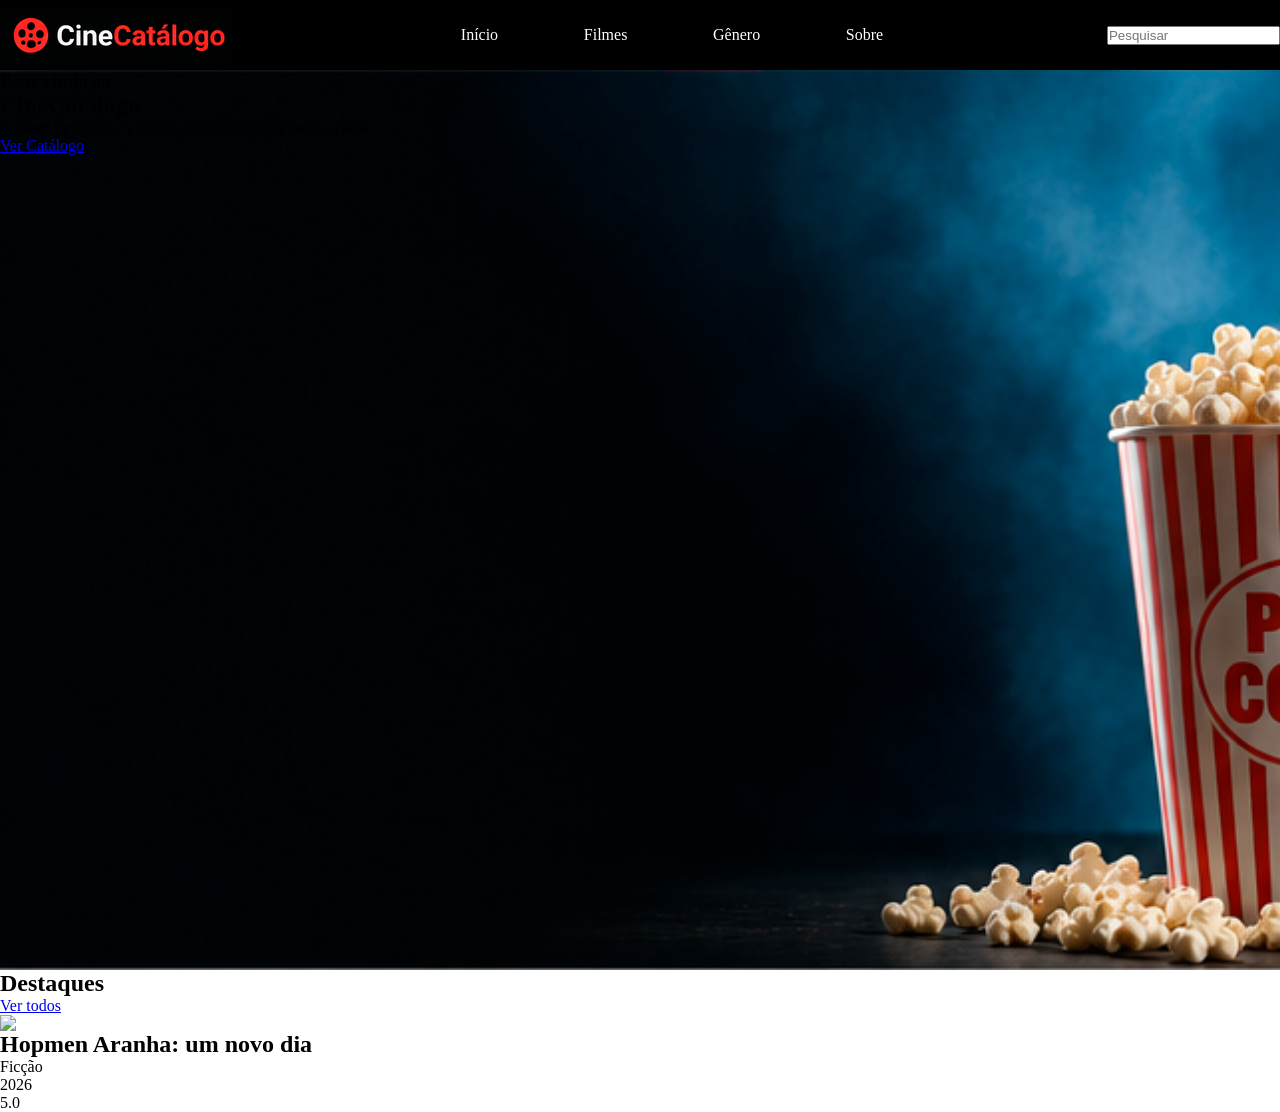
==== index.html @ f1952d40 "Add files via upload" ====
<html>
	<head>
		<title>Cine Catálogo</title>
		<link rel="stylesheet" href="style.css">
	</head>
	<body>
		<header>
			<div class="logo">
				<img src="imagens/logo-cine.png">
			</div>
			<ul>
				<li><a href="#">Início</a></li>
				<li><a href="#">Filmes</a></li>
				<li><a href="#">Gênero</a></li>
				<li><a href="#">Sobre</a></li>
			</ul>
			<div class="pesquisa">
				<input type="text" placeholder="Pesquisar">
			</div>
		</header>
		<main>
			<div class="slide">
				<div class="descricao-slide">
					<h3>Bem-vindo ao</h3>
					<h2>CineCatálogo</h2>
					<p>Explore os melhores filmes e 
					descubra histórias incríveis.</p>
					<a href="#">Ver Catálogo</a>
				</div>
			</div>
			<div class="catalogo">
				<div class="destaque-vertodos">
					<h2>Destaques</h2>
					<a href="#">Ver todos</a>
				</div>
				<ul>
					<li>
						<img src="imagens/homemaranha.webp"/>
						<h2>Hopmen Aranha: um novo dia</h2>
						<div class="categoria">Ficção</div>
						<div class="lancamento">2026</div>
						<div class="avaliacao">5.0</div> 
					</li>
				</ul>
			</div>
		</main>
	</body>
</html>
---- style.css ----
*{margin: 0; padding: 0;}
header{
	height: 70px;
	width: 100%;
	background: black;
	display: flex;
	justify-content:space-between;
	align-items: center;
}
ul{
	display:flex;
	justify-content: space-between;
	width: 33%;
}
header a{
	color: white;
	text-decoration: none;
}
main .slide{
	background: url("imagens/banner-principal.png");
	width: 100%;
	height: 100vh;
	background-repeat: no-repeat;
	background-size:cover;
}
main.slide h3{
    color: white:
    front-size: 40px;
}
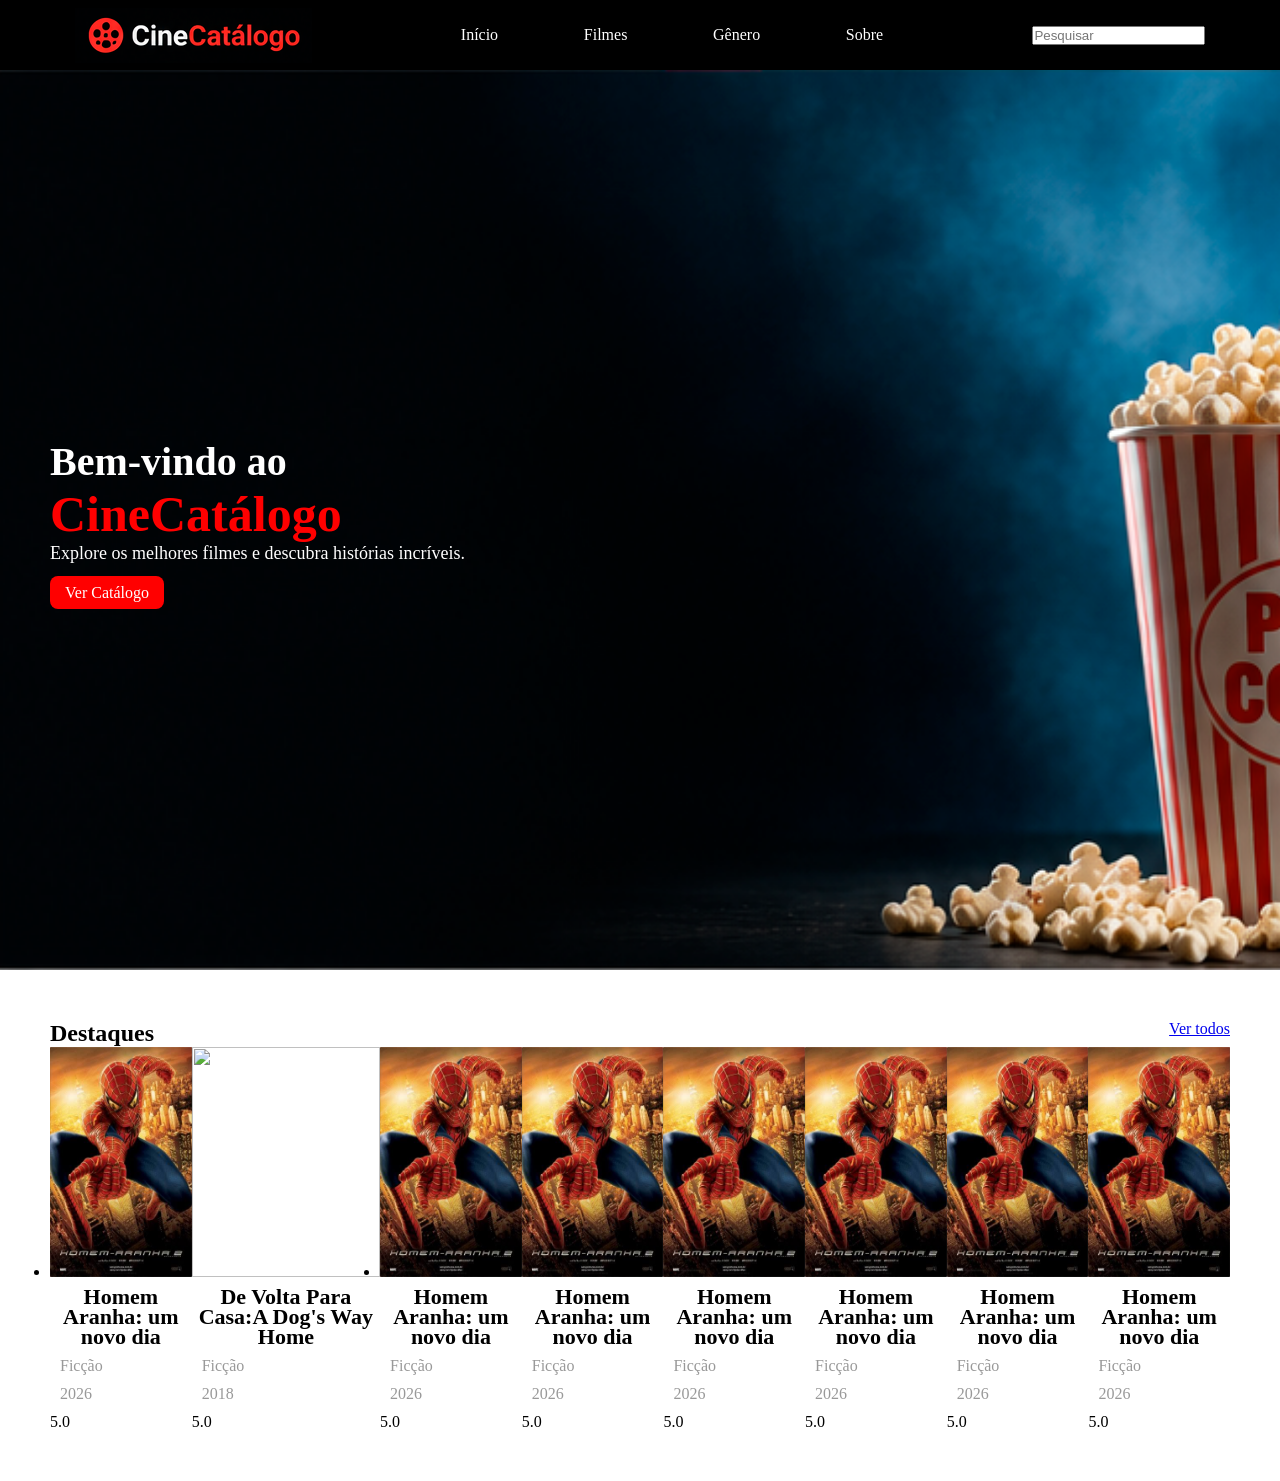
==== commit 99d27043: "Add files via upload" ====
--- a/index.html
+++ b/index.html
@@ -35,14 +35,72 @@
 				</div>
 				<ul>
 					<li>
-						<img src="imagens/homemaranha.webp"/>
-						<h2>Hopmen Aranha: um novo dia</h2>
+						<img src="imagens/capa-homemaranha.jfif"/>
+						<h2>Homem Aranha: um novo dia</h2>
 						<div class="categoria">Ficção</div>
 						<div class="lancamento">2026</div>
 						<div class="avaliacao">5.0</div> 
 					</li>
+						<li>
+						<img src="imagens/capa-devoltaparacasa.jpg"/>
+						<h2>De Volta Para Casa:A Dog's Way Home</h2>
+						<div class="categoria">Ficção</div>
+						<div class="lancamento">2018</div>
+						<div class="avaliacao">5.0</div> 
+					</li>
+						
+					<li>
+						<img src="imagens/capa-homemaranha.jfif"/>
+						<h2>Homem Aranha: um novo dia</h2>
+						<div class="categoria">Ficção</div>
+						<div class="lancamento">2026</div>
+						<div class="avaliacao">5.0</div> 
+					</li>
+					<li>
+						<img src="imagens/capa-homemaranha.jfif"/>
+						<h2>Homem Aranha: um novo dia</h2>
+						<div class="categoria">Ficção</div>
+						<div class="lancamento">2026</div>
+						<div class="avaliacao">5.0</div> 
+					</li>
+					<li>
+						<img src="imagens/capa-homemaranha.jfif"/>
+						<h2>Homem Aranha: um novo dia</h2>
+						<div class="categoria">Ficção</div>
+						<div class="lancamento">2026</div>
+						<div class="avaliacao">5.0</div> 
+					</li>
+					<li>
+						<img src="imagens/capa-homemaranha.jfif"/>
+						<h2>Homem Aranha: um novo dia</h2>
+						<div class="categoria">Ficção</div>
+						<div class="lancamento">2026</div>
+						<div class="avaliacao">5.0</div> 
+					</li>
+						
+					<li>
+						<img src="imagens/capa-homemaranha.jfif"/>
+						<h2>Homem Aranha: um novo dia</h2>
+						<div class="categoria">Ficção</div>
+						<div class="lancamento">2026</div>
+						<div class="avaliacao">5.0</div> 
+					</li>
+
+					<li>
+						<img src="imagens/capa-homemaranha.jfif"/>
+						<h2>Homem Aranha: um novo dia</h2>
+						<div class="categoria">Ficção</div>
+						<div class="lancamento">2026</div>
+						<div class="avaliacao">5.0</div> 
+					</li>
+
+
+
+
+
+
 				</ul>
 			</div>
 		</main>
 	</body>
-</html>	
+</html>	
--- a/style.css
+++ b/style.css
@@ -4,7 +4,7 @@
 	width: 100%;
 	background: black;
 	display: flex;
-	justify-content:space-between;
+	justify-content:space-around;
 	align-items: center;
 }
 ul{
@@ -22,9 +22,91 @@
 	height: 100vh;
 	background-repeat: no-repeat;
 	background-size:cover;
+	display: flex;
+	align-items: center;
 }
-main.slide h3{
-    color: white:
-    front-size: 40px;
+main .slide h3{
+	color: white;
+	font-size: 40px;
+}
+main .slide h2{
+	color: red;
+	font-size: 50px;
+}
+main .slide p{
+	color: white;
+	font-size: 18px;
+	margin-bottom: 20px;
+}
+main .slide a{
+	color: white;
+	background: red;
+	padding: 8px 15px;
+	text-decoration: none;
+	border-radius: 8px;
+}
+main .slide .descricao-slide{
+	margin-left: 50px;
+}
+main .catalogo{
+	margin: 50px;
+}
+main .catalogo .destaque-vertodos{
+	display: flex;
+	justify-content: space-between;
+	
+}
+}
+main .catalogo ul li{
+					width: 200px;
+					height: 350px;
+					border: 1px solid gray;
+					overflow: hidden;
+}
+main .catalogo ul li img{
+				width: 100%;
+				height: 230px;
 }
 
+main .catalogo ul li h2{
+font-size: 22px;
+text-align: center;
+line-height: 20px;
+margin: 10px 0;
+}
+main .catalogo ul li .categoria{
+		color: #999;
+		padding: 0 0 10px 10px;
+}
+main .catalogo ul li .lancamento{
+		color: #999;
+		padding: 0 0 10px 10px;
+}
+
+main .catalogo ul li .avaliacaoS{
+		color: #999;
+		padding: 0 0 10px 10px;
+}
+main .catalogo ul{
+	width: 100%;
+}
+
+
+
+
+
+
+
+
+
+
+
+
+
+
+
+
+
+
+
+
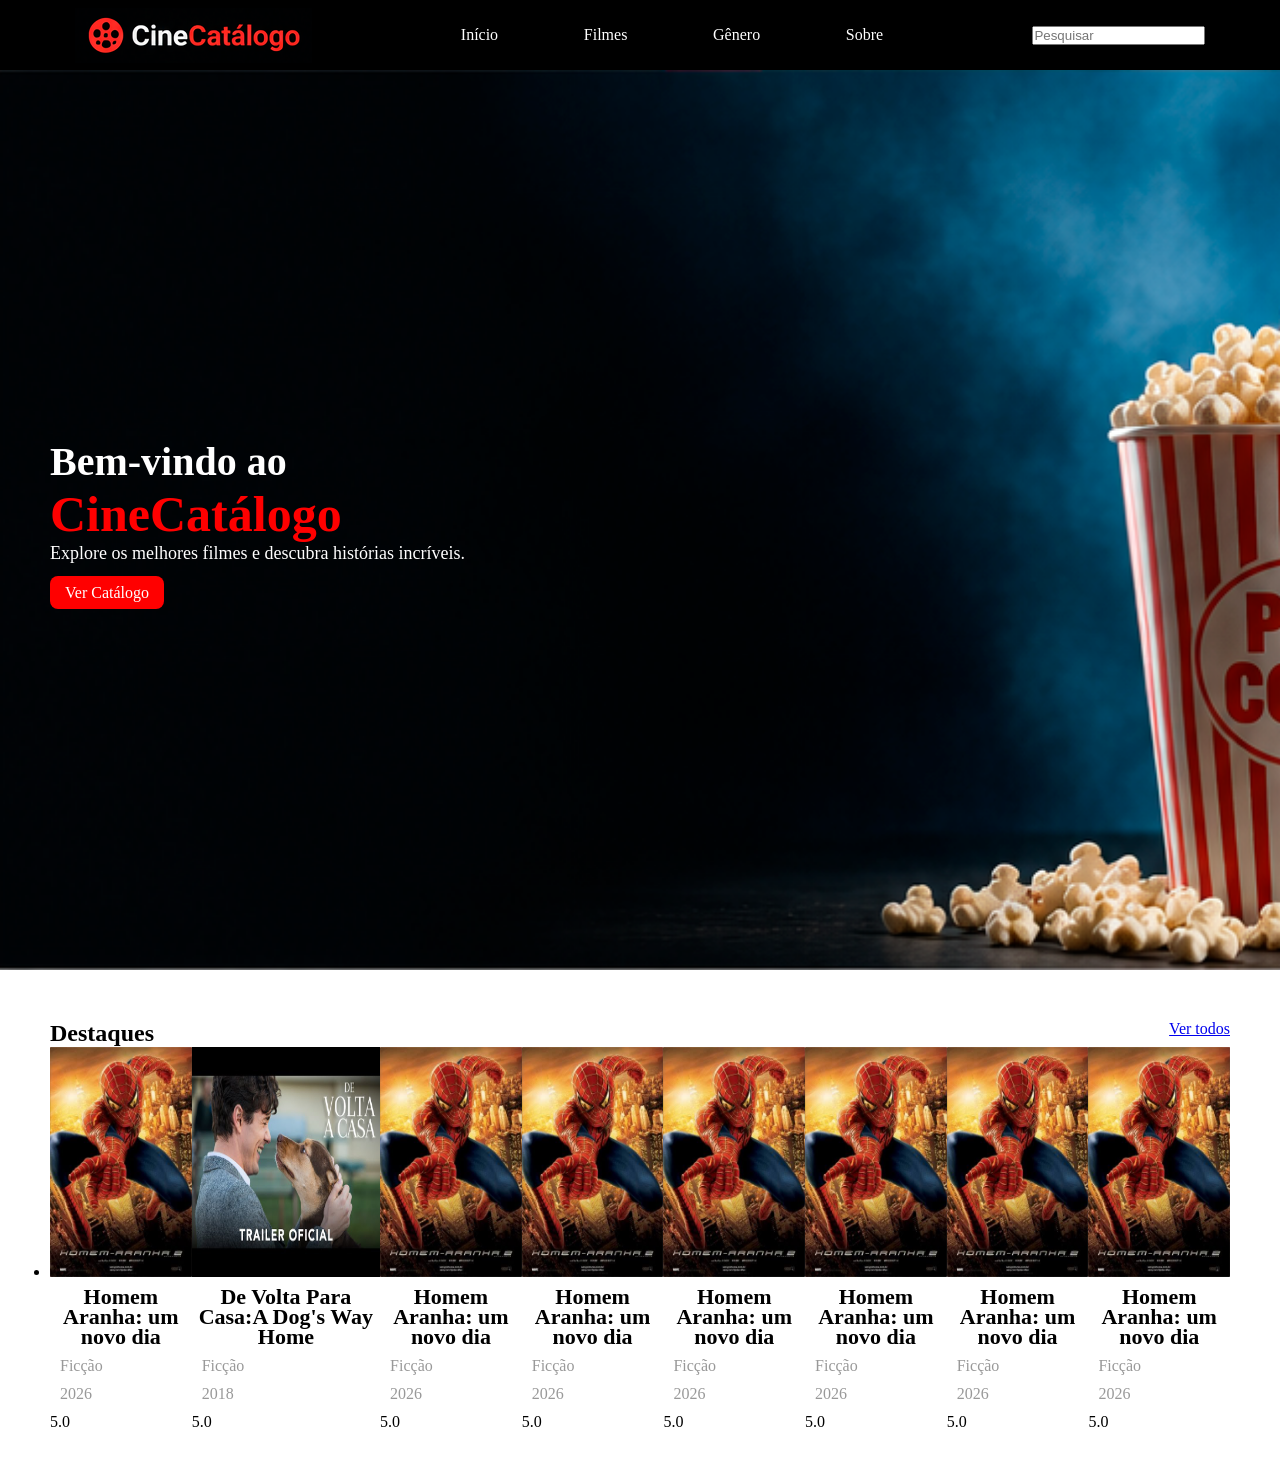
==== commit 4f51701e: "Add files via upload" ====
--- a/index.html
+++ b/index.html
@@ -42,7 +42,7 @@
 						<div class="avaliacao">5.0</div> 
 					</li>
 						<li>
-						<img src="imagens/capa-devoltaparacasa.jpg"/>
+						<img src="imagens/devoltaparacasa.jpg"/>
 						<h2>De Volta Para Casa:A Dog's Way Home</h2>
 						<div class="categoria">Ficção</div>
 						<div class="lancamento">2018</div>
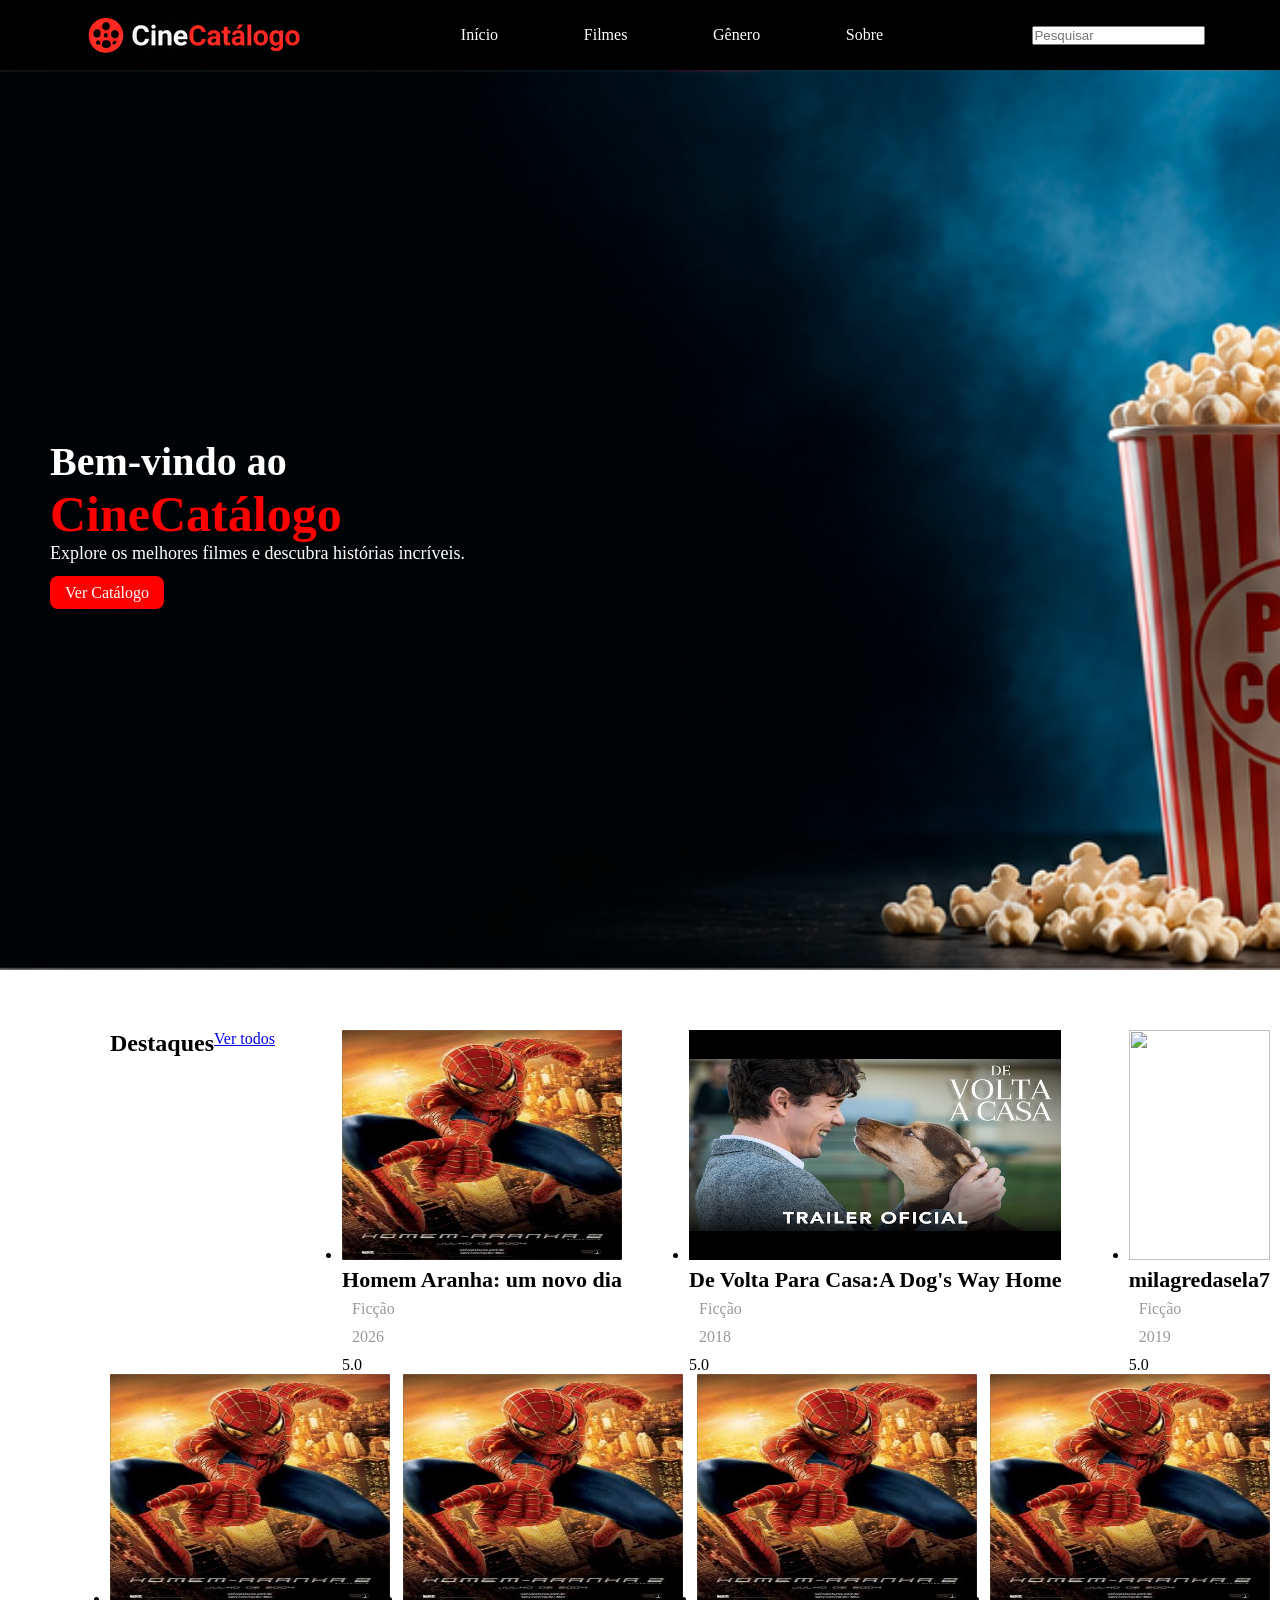
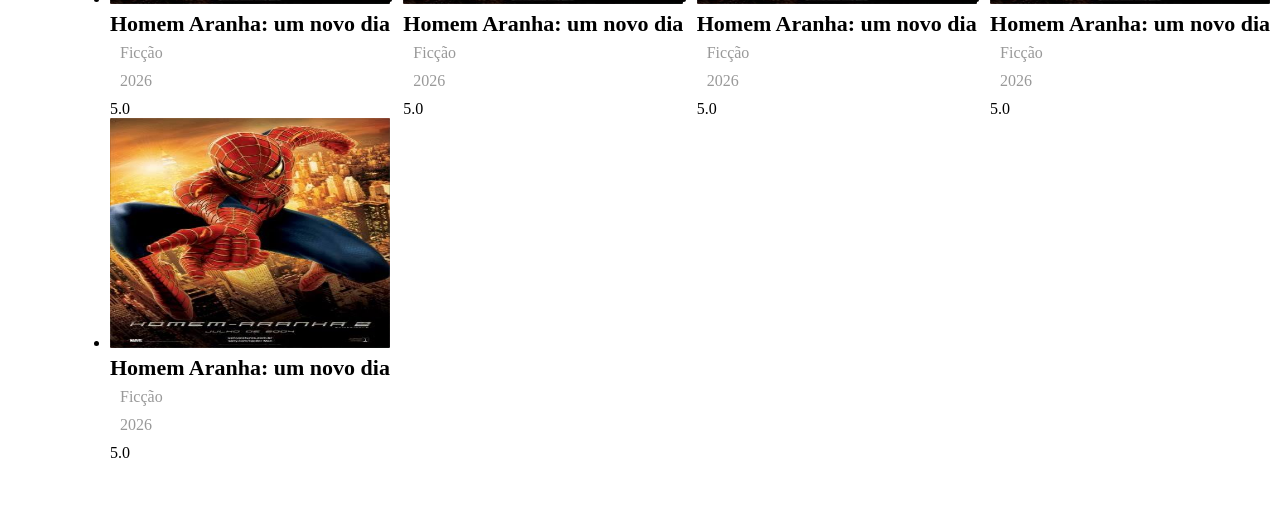
==== commit 26e0fa2c: "Add files via upload" ====
--- a/index.html
+++ b/index.html
@@ -29,11 +29,12 @@
 				</div>
 			</div>
 			<div class="catalogo">
-				<div class="destaque-vertodos">
-					<h2>Destaques</h2>
-					<a href="#">Ver todos</a>
-				</div>
+				
 				<ul>
+                    <div class="destaque-vertodos">
+					    <h2>Destaques</h2>
+					    <a href="#">Ver todos</a>
+				    </div>
 					<li>
 						<img src="imagens/capa-homemaranha.jfif"/>
 						<h2>Homem Aranha: um novo dia</h2>
@@ -50,10 +51,10 @@
 					</li>
 						
 					<li>
-						<img src="imagens/capa-homemaranha.jfif"/>
-						<h2>Homem Aranha: um novo dia</h2>
+						<img src="imagens/milagredasala7."/>
+						<h2>milagredasela7</h2>
 						<div class="categoria">Ficção</div>
-						<div class="lancamento">2026</div>
+						<div class="lancamento">2019</div>
 						<div class="avaliacao">5.0</div> 
 					</li>
 					<li>
@@ -93,14 +94,8 @@
 						<div class="lancamento">2026</div>
 						<div class="avaliacao">5.0</div> 
 					</li>
-
-
-
-
-
-
 				</ul>
 			</div>
 		</main>
 	</body>
-</html>	+</html>	
--- a/style.css
+++ b/style.css
@@ -62,6 +62,8 @@
 					height: 350px;
 					border: 1px solid gray;
 					overflow: hidden;
+                    border-radius: 10px
+                    margin: 20px:
 }
 main .catalogo ul li img{
 				width: 100%;
@@ -88,7 +90,10 @@
 		padding: 0 0 10px 10px;
 }
 main .catalogo ul{
-	width: 100%;
+	width: 1160px;
+    display: flex;
+    flex-wrap: wrap;
+    margin: 60px;
 }
 
 
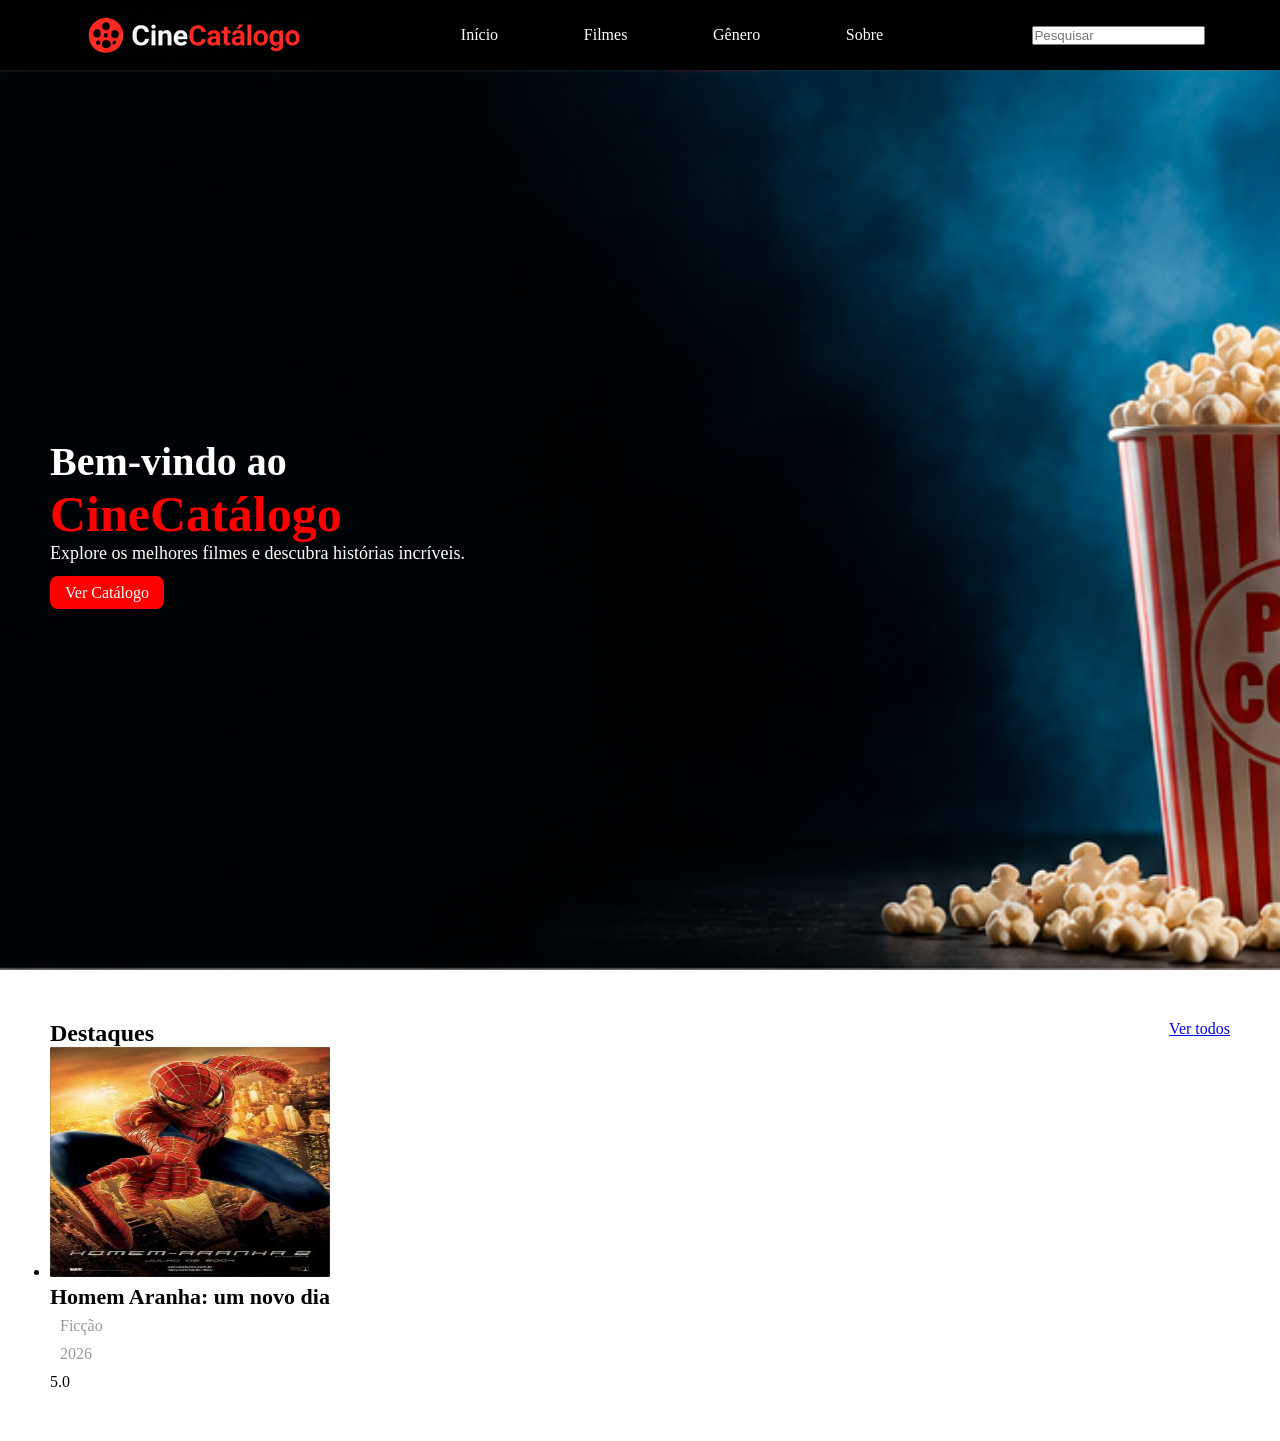
==== commit de12abc5: "Add files via upload" ====
--- a/index.html
+++ b/index.html
@@ -29,64 +29,11 @@
 				</div>
 			</div>
 			<div class="catalogo">
-				
+				<div class="destaque-vertodos">
+					<h2>Destaques</h2>
+					<a href="#">Ver todos</a>
+				</div>
 				<ul>
-                    <div class="destaque-vertodos">
-					    <h2>Destaques</h2>
-					    <a href="#">Ver todos</a>
-				    </div>
-					<li>
-						<img src="imagens/capa-homemaranha.jfif"/>
-						<h2>Homem Aranha: um novo dia</h2>
-						<div class="categoria">Ficção</div>
-						<div class="lancamento">2026</div>
-						<div class="avaliacao">5.0</div> 
-					</li>
-						<li>
-						<img src="imagens/devoltaparacasa.jpg"/>
-						<h2>De Volta Para Casa:A Dog's Way Home</h2>
-						<div class="categoria">Ficção</div>
-						<div class="lancamento">2018</div>
-						<div class="avaliacao">5.0</div> 
-					</li>
-						
-					<li>
-						<img src="imagens/milagredasala7."/>
-						<h2>milagredasela7</h2>
-						<div class="categoria">Ficção</div>
-						<div class="lancamento">2019</div>
-						<div class="avaliacao">5.0</div> 
-					</li>
-					<li>
-						<img src="imagens/capa-homemaranha.jfif"/>
-						<h2>Homem Aranha: um novo dia</h2>
-						<div class="categoria">Ficção</div>
-						<div class="lancamento">2026</div>
-						<div class="avaliacao">5.0</div> 
-					</li>
-					<li>
-						<img src="imagens/capa-homemaranha.jfif"/>
-						<h2>Homem Aranha: um novo dia</h2>
-						<div class="categoria">Ficção</div>
-						<div class="lancamento">2026</div>
-						<div class="avaliacao">5.0</div> 
-					</li>
-					<li>
-						<img src="imagens/capa-homemaranha.jfif"/>
-						<h2>Homem Aranha: um novo dia</h2>
-						<div class="categoria">Ficção</div>
-						<div class="lancamento">2026</div>
-						<div class="avaliacao">5.0</div> 
-					</li>
-						
-					<li>
-						<img src="imagens/capa-homemaranha.jfif"/>
-						<h2>Homem Aranha: um novo dia</h2>
-						<div class="categoria">Ficção</div>
-						<div class="lancamento">2026</div>
-						<div class="avaliacao">5.0</div> 
-					</li>
-
 					<li>
 						<img src="imagens/capa-homemaranha.jfif"/>
 						<h2>Homem Aranha: um novo dia</h2>
@@ -98,4 +45,4 @@
 			</div>
 		</main>
 	</body>
-</html>	
+</html>	
--- a/style.css
+++ b/style.css
@@ -62,8 +62,6 @@
 					height: 350px;
 					border: 1px solid gray;
 					overflow: hidden;
-                    border-radius: 10px
-                    margin: 20px:
 }
 main .catalogo ul li img{
 				width: 100%;
@@ -89,12 +87,6 @@
 		color: #999;
 		padding: 0 0 10px 10px;
 }
-main .catalogo ul{
-	width: 1160px;
-    display: flex;
-    flex-wrap: wrap;
-    margin: 60px;
-}
 
 
 
@@ -115,3 +107,5 @@
 
 
 
+
+
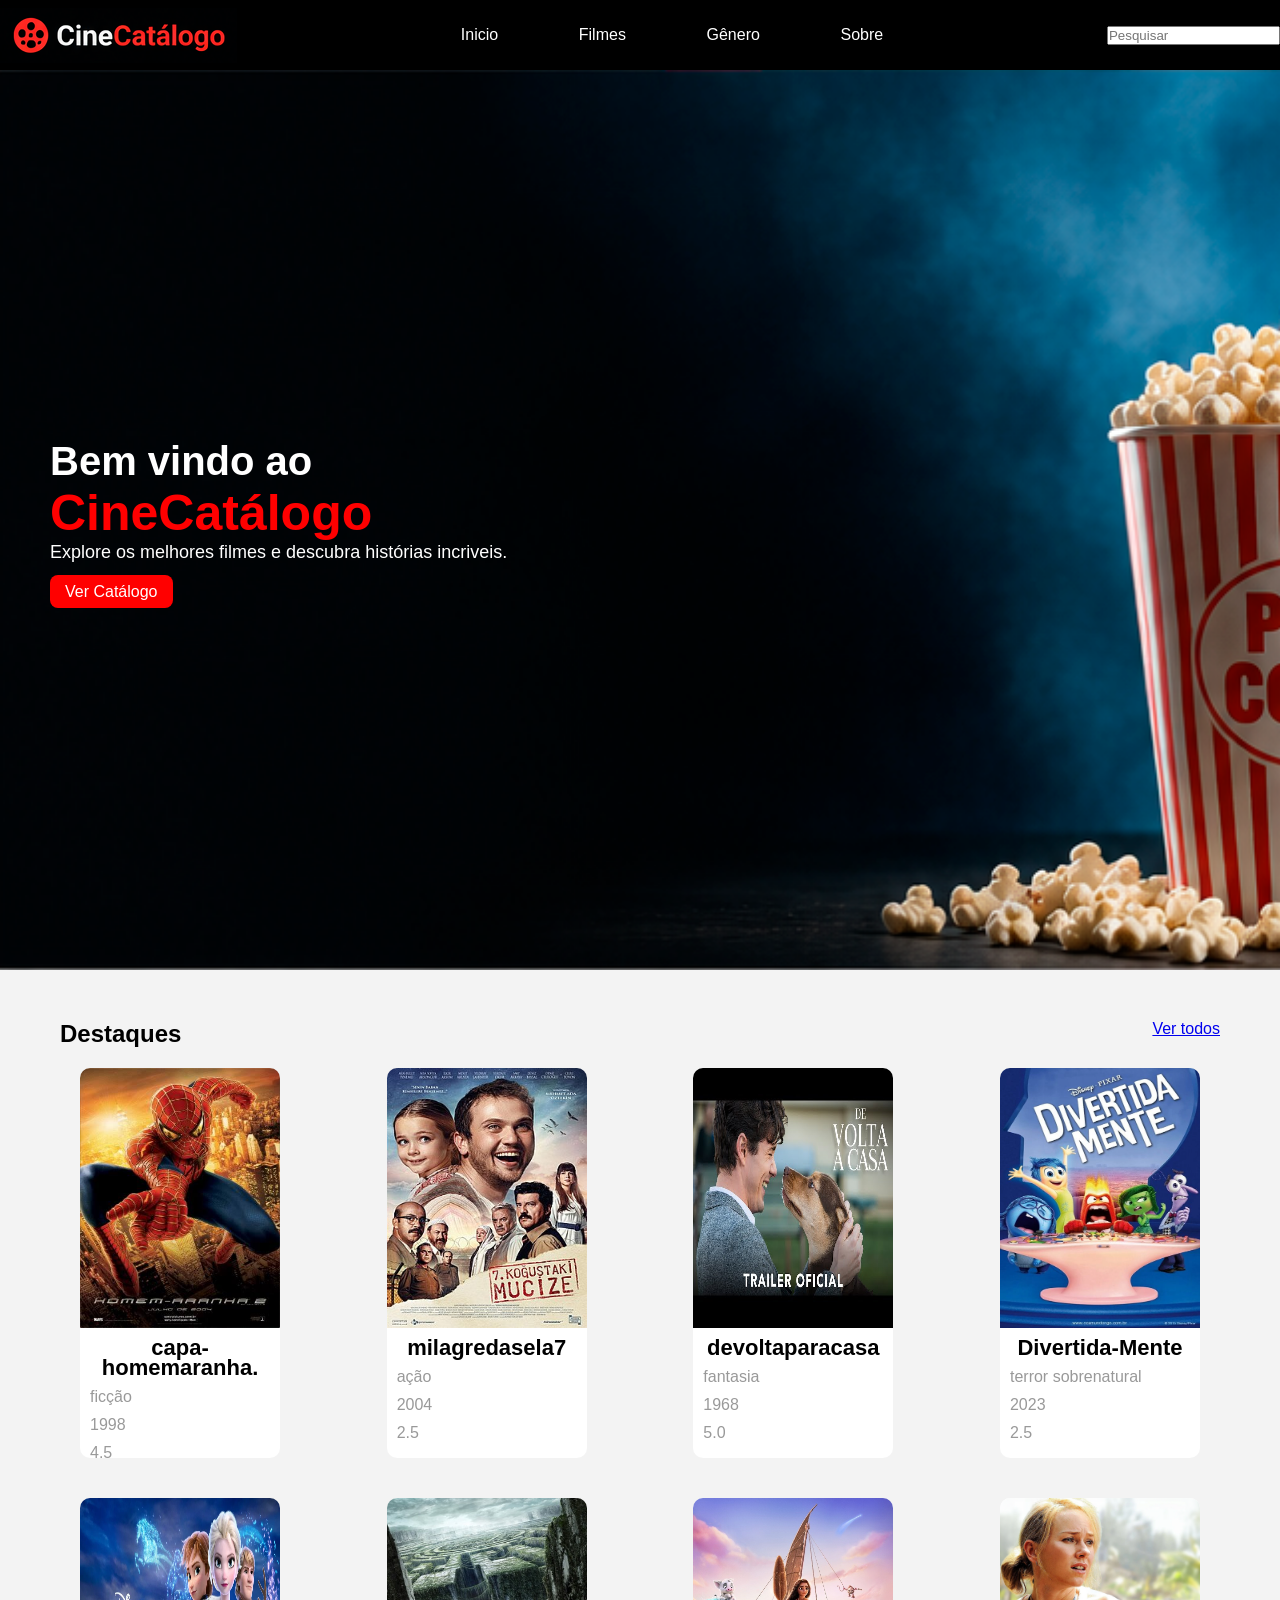
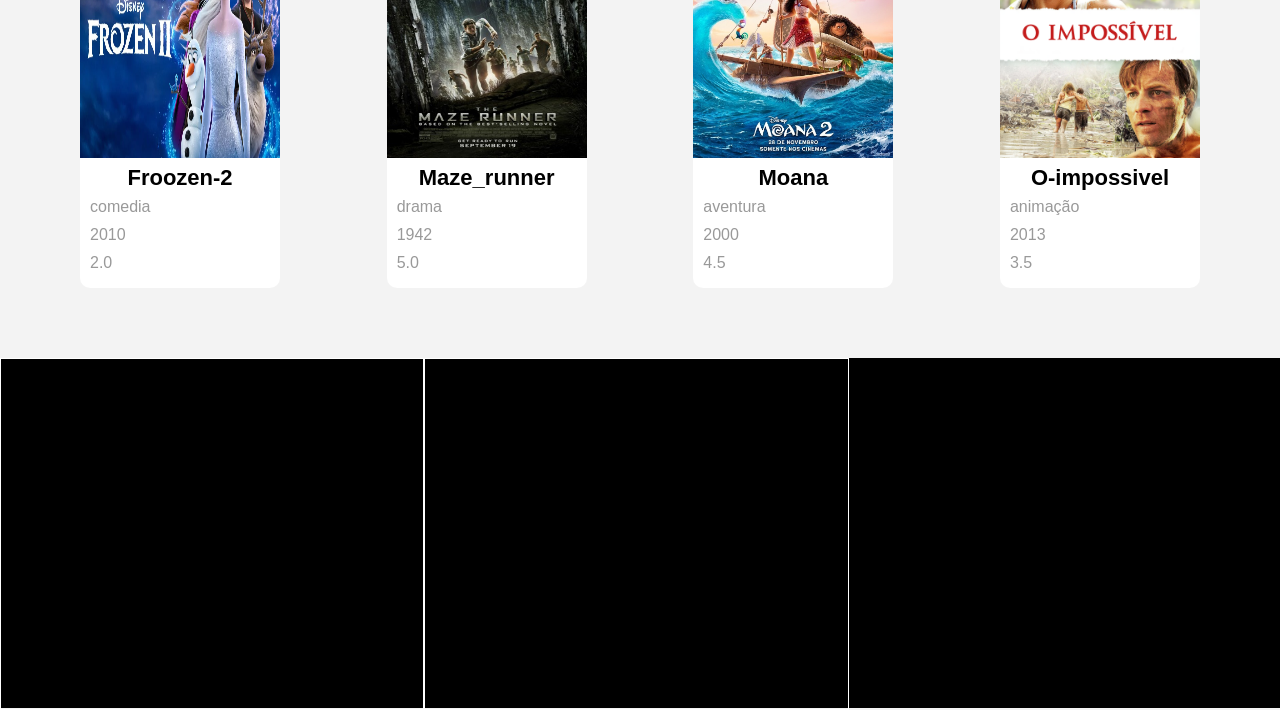
==== commit d581350d: "Add files via upload" ====
--- a/index.html
+++ b/index.html
@@ -1,48 +1,111 @@
 <html>
-	<head>
-		<title>Cine Catálogo</title>
-		<link rel="stylesheet" href="style.css">
-	</head>
-	<body>
-		<header>
-			<div class="logo">
-				<img src="imagens/logo-cine.png">
+<head>
+	<title>Cine Catalogo</title>
+	<link rel="stylesheet" href="style.css">
+</head>
+
+<body>
+	<header>
+	 <div class="logo">
+	 	<img src="imagens/logo-cine.png">
+	 </div>
+	<ul>
+		<li><a href="#">Inicio</a></li>
+		<li><a href="#">Filmes</a></li>
+		<li><a href="#">Gênero</a></li>
+		<li><a href="#">Sobre</a></li>
+	</ul>
+	 <div class="pesquisa">
+	 	<input type="text" placeholder="Pesquisar"> 	
+	 </header>
+	<main>
+		<div class="slide">
+
+			<div class="descricao-slide">
+
+		<h3>Bem vindo ao</h3>
+                <h2>CineCatálogo</h2>
+                <p>Explore os melhores filmes e descubra histórias incriveis.</p>
+                <a href="#">Ver Catálogo</a>
+
 			</div>
+
+		</div>
+		
+		<div class="catalogo">
 			<ul>
-				<li><a href="#">Início</a></li>
-				<li><a href="#">Filmes</a></li>
-				<li><a href="#">Gênero</a></li>
-				<li><a href="#">Sobre</a></li>
+			<div class="destaque-vertodos">
+		<h2>Destaques</h2>
+		<a href="#">Ver todos</a>
+			</div>
+				<li>
+					<img src="imagens/capa-homemaranha.jfif"/>
+					<h2>capa-homemaranha.</h2>
+					<div class="categoria">ficção</div>
+					<div class="lancamento">1998</div>
+					<div class="avaliacao"> 4.5</div>
+				</li>
+<li>
+					<img src="imagens/milagredasela7.jpg"/>
+					<h2>milagredasela7</h2>
+					<div class="categoria">ação</div>
+					<div class="lancamento">2004</div>
+					<div class="avaliacao"> 2.5</div>
+				</li>
+<li>
+					<img src="imagens/devoltaparacasa.jpg"/>
+					<h2>devoltaparacasa</h2>
+					<div class="categoria">fantasia</div>
+					<div class="lancamento">1968</div>
+					<div class="avaliacao"> 5.0</div>
+				</li>
+<li>
+					<img src="imagens/Divertida-Mente.webp"/>
+					<h2>Divertida-Mente</h2>
+					<div class="categoria">terror sobrenatural</div>
+					<div class="lancamento">2023</div>
+					<div class="avaliacao"> 2.5</div>
+				</li>
+<li>
+					<img src="imagens/Froozen-2.jpeg"/>
+					<h2>Froozen-2</h2>
+					<div class="categoria">comedia</div>
+					<div class="lancamento">2010</div>
+					<div class="avaliacao"> 2.0</div>
+				</li>
+<li>
+					<img src="imagens/Maze_runner.jpg"/>
+					<h2>Maze_runner</h2>
+					<div class="categoria">drama</div>
+					<div class="lancamento">1942</div>
+					<div class="avaliacao"> 5.0</div>
+				</li>
+<li>
+					<img src="imagens/Moana.jpeg"/>
+					<h2>Moana</h2>
+					<div class="categoria">aventura</div>
+					<div class="lancamento">2000</div>
+					<div class="avaliacao"> 4.5</div>
+				</li>
+<li>
+					<img src="imagens/O-impossível.png"/>
+					<h2>O-impossivel</h2>
+					<div class="categoria">animação</div>
+					<div class="lancamento">2013</div>
+					<div class="avaliacao"> 3.5</div>
+				</li>
+
+
 			</ul>
-			<div class="pesquisa">
-				<input type="text" placeholder="Pesquisar">
-			</div>
-		</header>
-		<main>
-			<div class="slide">
-				<div class="descricao-slide">
-					<h3>Bem-vindo ao</h3>
-					<h2>CineCatálogo</h2>
-					<p>Explore os melhores filmes e 
-					descubra histórias incríveis.</p>
-					<a href="#">Ver Catálogo</a>
-				</div>
-			</div>
-			<div class="catalogo">
-				<div class="destaque-vertodos">
-					<h2>Destaques</h2>
-					<a href="#">Ver todos</a>
-				</div>
-				<ul>
-					<li>
-						<img src="imagens/capa-homemaranha.jfif"/>
-						<h2>Homem Aranha: um novo dia</h2>
-						<div class="categoria">Ficção</div>
-						<div class="lancamento">2026</div>
-						<div class="avaliacao">5.0</div> 
-					</li>
-				</ul>
-			</div>
-		</main>
-	</body>
-</html>	+		</div>
+
+	</main>
+
+	<footer>
+        <div class="sobre"></div>
+        <div class="menu"></div>
+        <div class="categoria></div>
+	</footer>
+</body>
+</html>
+
--- a/style.css
+++ b/style.css
@@ -1,14 +1,25 @@
-*{margin: 0; padding: 0;}
-header{
-	height: 70px;
+
+
+
+
+*{
+	margin: 0; padding: 0;
+}
+
+body{
+	font-family:arial;
+	background: #f3f3f3;
+}
+header {
+	height:70px;
 	width: 100%;
-	background: black;
+	background:black;
 	display: flex;
-	justify-content:space-around;
+	justify-content: space-between;
 	align-items: center;
 }
-ul{
-	display:flex;
+ul {
+	display: flex;
 	justify-content: space-between;
 	width: 33%;
 }
@@ -16,96 +27,101 @@
 	color: white;
 	text-decoration: none;
 }
-main .slide{
-	background: url("imagens/banner-principal.png");
-	width: 100%;
-	height: 100vh;
-	background-repeat: no-repeat;
-	background-size:cover;
-	display: flex;
-	align-items: center;
-}
-main .slide h3{
-	color: white;
-	font-size: 40px;
-}
-main .slide h2{
-	color: red;
-	font-size: 50px;
-}
-main .slide p{
-	color: white;
-	font-size: 18px;
-	margin-bottom: 20px;
-}
-main .slide a{
-	color: white;
-	background: red;
-	padding: 8px 15px;
-	text-decoration: none;
-	border-radius: 8px;
-}
-main .slide .descricao-slide{
-	margin-left: 50px;
-}
-main .catalogo{
-	margin: 50px;
-}
-main .catalogo .destaque-vertodos{
-	display: flex;
-	justify-content: space-between;
-	
-}
-}
-main .catalogo ul li{
-					width: 200px;
-					height: 350px;
-					border: 1px solid gray;
-					overflow: hidden;
-}
-main .catalogo ul li img{
-				width: 100%;
-				height: 230px;
-}
-
-main .catalogo ul li h2{
-font-size: 22px;
-text-align: center;
-line-height: 20px;
-margin: 10px 0;
-}
-main .catalogo ul li .categoria{
-		color: #999;
-		padding: 0 0 10px 10px;
-}
-main .catalogo ul li .lancamento{
-		color: #999;
-		padding: 0 0 10px 10px;
-}
-
-main .catalogo ul li .avaliacaoS{
-		color: #999;
-		padding: 0 0 10px 10px;
-}
 
 
 
 
 
+main .slide{
+	background: url("imagens/banner-principal.png");
+	width:100%;
+	height: 100vh;
+	background-repeat: no-repeat;
+	background-size:cover;
+	display:flex;
+	align-items:center;
+}
+main .slide h3{
+    color: white;
+    font-size: 40px;
+}
+main .slide h2{
+	color:red;
+	font-size:50px;
+}
+main .slide p{
+	color:white;
+	font-size: 18px;
+	margin-bottom: 20px;
+}
+main .slide a{
+	text-decoration:none;
+	color:white;
+	background: red;
+	padding:8px 15px;
+	border-radius:8px;
+}
+main .descricao-slide {
+	margin-left: 50px;
+}
+main .catalogo{
+	margin:50px;
+}
+main .catalogo ul .destaque-vertodos{
+	display:flex;
+	justify-content: space-between;
+	width: 100%;
+}
+main .catalogo ul li{
+	width: 200px;
+	height: 390px;
+	
+	overflow: hidden;
+	border-radius: 10px;
+    margin: 20px;
+	background: #ffffff;
+}
+main .catalogo ul li img{
+	width: 100%;
+	height: 260px;
+}
+main .catalogo ul li h2{
+	font-size: 22px;
+	text-align: center;
+	line-height: 20px;
+	margin: 10px 0;
+}
+main .catalogo ul li .categoria{
+	color: #999;
+	padding:0 0 10px 10px;
+}
+main .catalogo ul li .lancamento{
+	color: #999;
+	padding:0 0 10px 10px;	
+}
+main .catalogo ul li .avaliacao{
+	color: #999;
+	padding:0 0 10px 10px;
+}
 
+main .catalogo ul{
+width: 1160px;
+display:flex;
+flex-wrap: wrap;
+margin: 0 auto;
+}
 
+footer{
+background: #000;
+height: 350px;
+width: 100%;
+display:flex;
+}
+footer div{
 
+    height: 350px;
+    width: 33%;
+    border: 1px solid #fff;
+    
+}
 
-
-
-
-
-
-
-
-
-
-
-
-
-
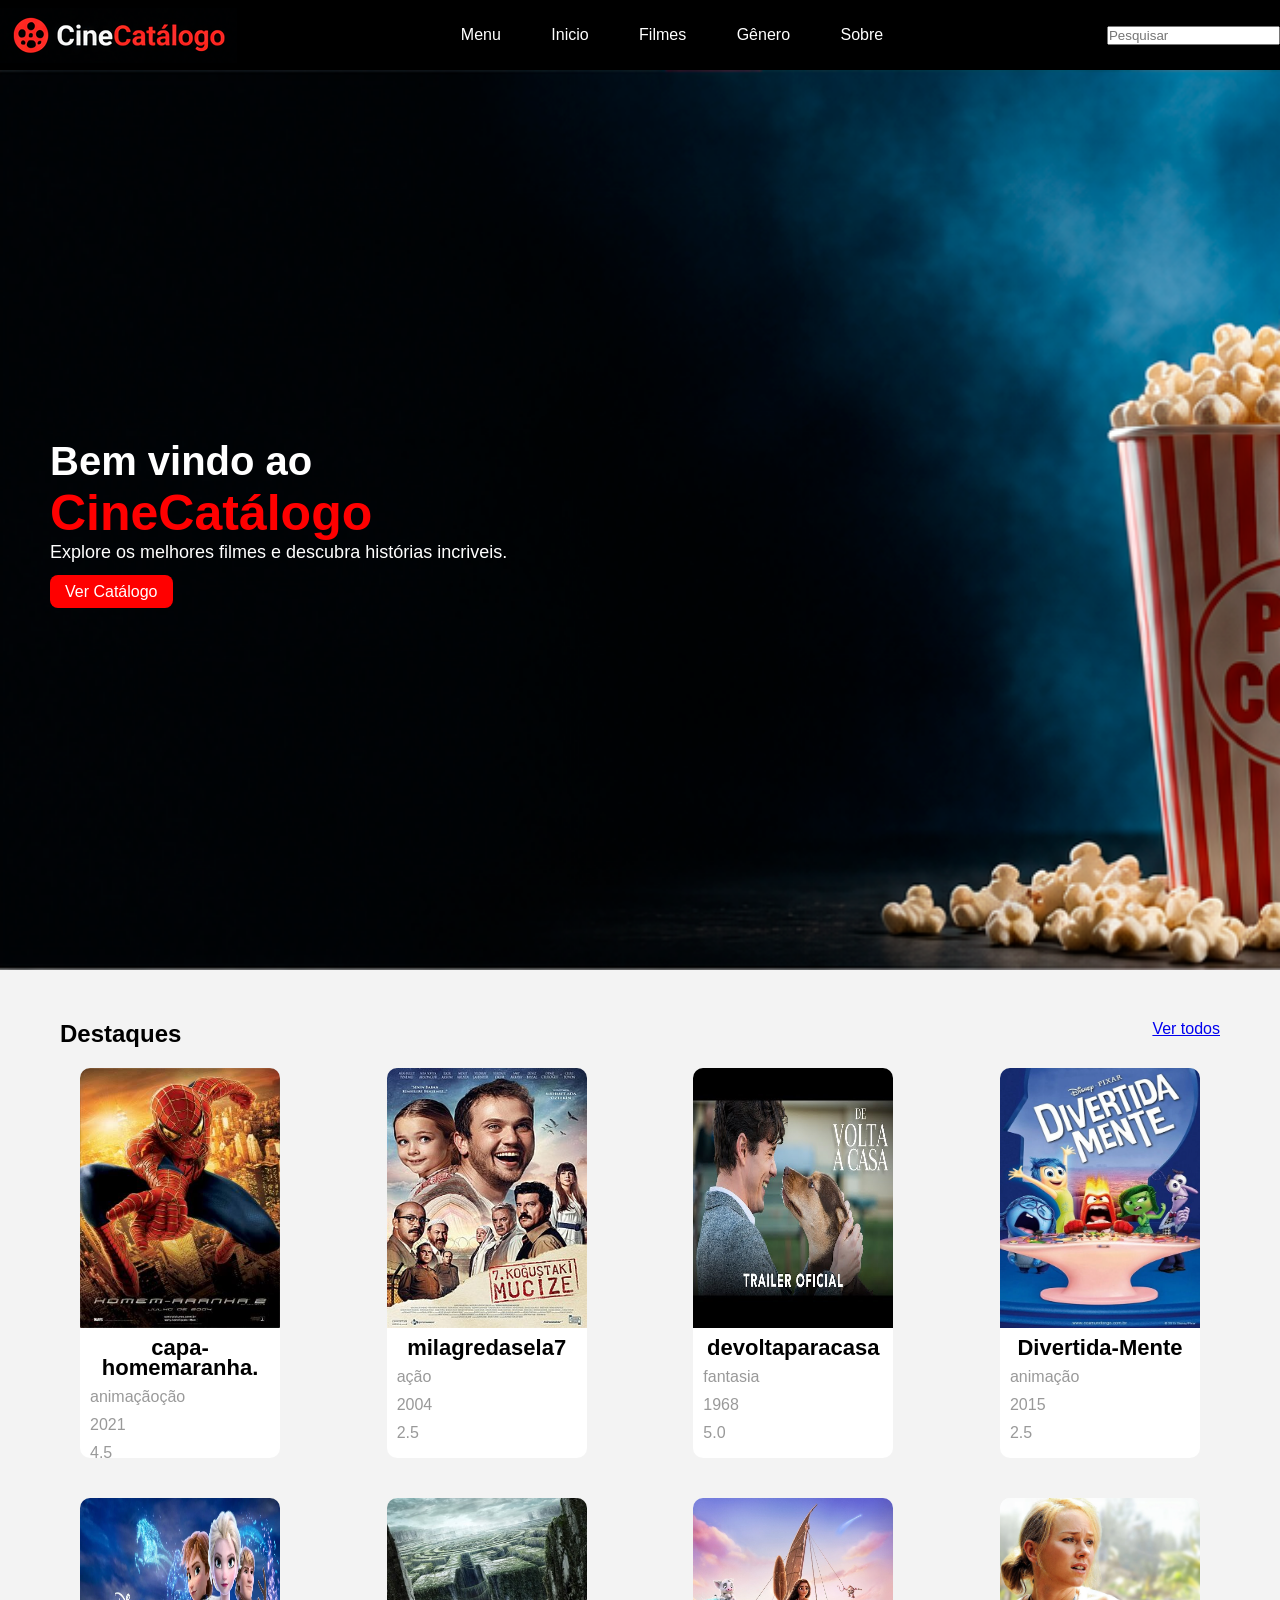
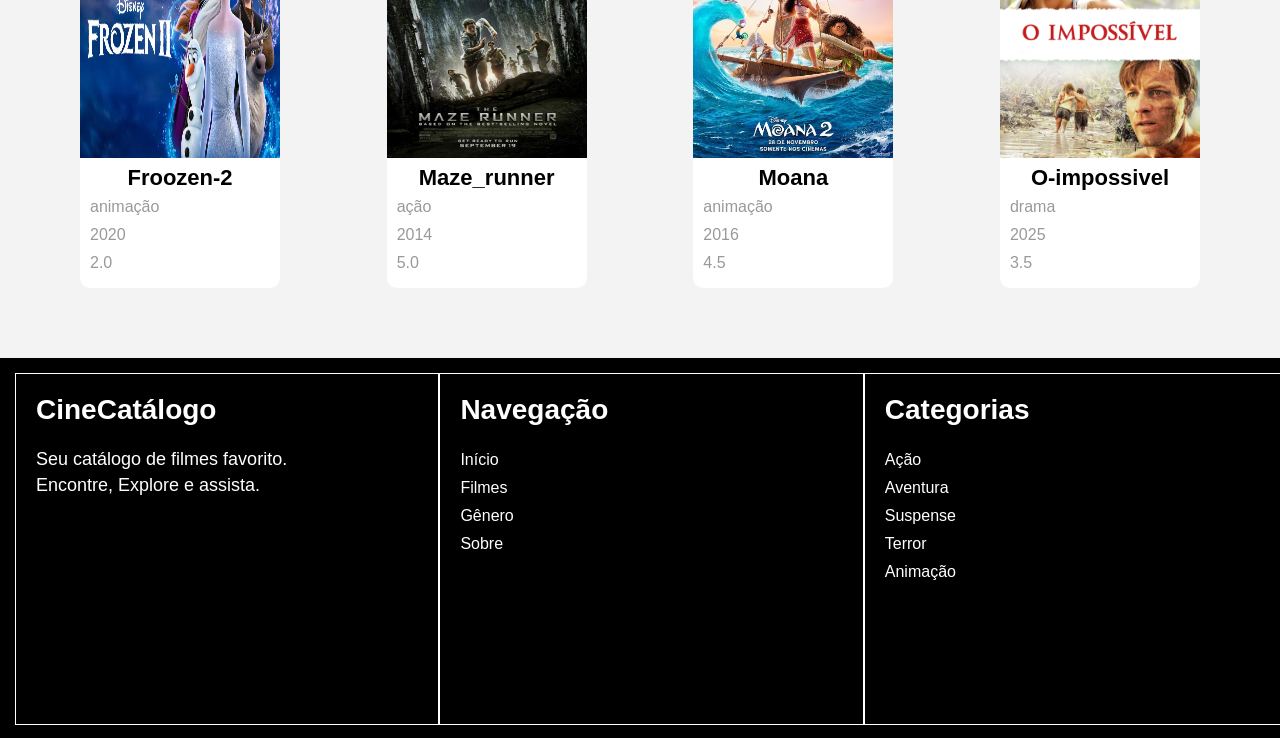
==== commit 4699fa25: "Add files via upload" ====
--- a/index.html
+++ b/index.html
@@ -10,6 +10,7 @@
 	 	<img src="imagens/logo-cine.png">
 	 </div>
 	<ul>
+        <li><a href="#">Menu</a></li>
 		<li><a href="#">Inicio</a></li>
 		<li><a href="#">Filmes</a></li>
 		<li><a href="#">Gênero</a></li>
@@ -41,8 +42,8 @@
 				<li>
 					<img src="imagens/capa-homemaranha.jfif"/>
 					<h2>capa-homemaranha.</h2>
-					<div class="categoria">ficção</div>
-					<div class="lancamento">1998</div>
+					<div class="categoria">animaçãoção</div>
+					<div class="lancamento">2021</div>
 					<div class="avaliacao"> 4.5</div>
 				</li>
 <li>
@@ -62,36 +63,36 @@
 <li>
 					<img src="imagens/Divertida-Mente.webp"/>
 					<h2>Divertida-Mente</h2>
-					<div class="categoria">terror sobrenatural</div>
-					<div class="lancamento">2023</div>
+					<div class="categoria">animação</div>
+					<div class="lancamento">2015</div>
 					<div class="avaliacao"> 2.5</div>
 				</li>
 <li>
 					<img src="imagens/Froozen-2.jpeg"/>
 					<h2>Froozen-2</h2>
-					<div class="categoria">comedia</div>
-					<div class="lancamento">2010</div>
+					<div class="categoria">animação</div>
+					<div class="lancamento">2020</div>
 					<div class="avaliacao"> 2.0</div>
 				</li>
 <li>
 					<img src="imagens/Maze_runner.jpg"/>
 					<h2>Maze_runner</h2>
-					<div class="categoria">drama</div>
-					<div class="lancamento">1942</div>
+					<div class="categoria">ação</div>
+					<div class="lancamento">2014</div>
 					<div class="avaliacao"> 5.0</div>
 				</li>
 <li>
 					<img src="imagens/Moana.jpeg"/>
 					<h2>Moana</h2>
-					<div class="categoria">aventura</div>
-					<div class="lancamento">2000</div>
+					<div class="categoria">animação</div>
+					<div class="lancamento">2016</div>
 					<div class="avaliacao"> 4.5</div>
 				</li>
 <li>
 					<img src="imagens/O-impossível.png"/>
 					<h2>O-impossivel</h2>
-					<div class="categoria">animação</div>
-					<div class="lancamento">2013</div>
+					<div class="categoria">drama</div>
+					<div class="lancamento">2025</div>
 					<div class="avaliacao"> 3.5</div>
 				</li>
 
@@ -102,9 +103,39 @@
 	</main>
 
 	<footer>
-        <div class="sobre"></div>
-        <div class="menu"></div>
-        <div class="categoria></div>
+       </div>
+        <div class="sobre">
+<h2>CineCatálogo</h2>
+<p>Seu catálogo de filmes favorito.<br>
+Encontre, Explore e assista.</p>
+</div>
+ <div class="menu">
+<h2>Navegação</h2>
+<ul>
+    <li> <a href="#"> Início</a></li>
+    <li><a href="#">Filmes</a></li>
+    <li><a href="#">Gênero</a></li>
+    <li><a href="#">Sobre</a></li>
+</ul>
+
+
+
+</div>
+
+
+</div>
+        <div class="categoria"> 
+<h2>Categorias</h2>
+<ul>
+    <li> <a href="#">Ação</a></li>
+    <li><a href="#">Aventura</a></li>
+    <li><a href="#">Suspense</a></li>
+    <li><a href="#">Terror</a></li>
+    <li><a href="#">Animação</a></li>
+</ul>
+
+
+</div>
 	</footer>
 </body>
 </html>
--- a/style.css
+++ b/style.css
@@ -116,12 +116,63 @@
 height: 350px;
 width: 100%;
 display:flex;
+padding: 15px;
+ color: #fff;
 }
 footer div{
 
     height: 350px;
     width: 33%;
     border: 1px solid #fff;
+   
     
 }
 
+
+footer h2{
+
+font-size: 28px;
+    margin: 20px;
+}
+
+footer p{
+font-size: 18px;
+line-height: 26px;
+margin: 20px;
+}
+
+footer .menu ul{
+display: flex;
+flex-direction: column;
+}
+
+footer .menu ul li{
+list-style: none;
+margin: 5px 0 5px 20px;
+}
+
+footer .menu ul li a{
+color: white;
+text-decoration: none;
+}
+
+footer .menu ul li a:hover{
+color: red;
+}
+footer .categoria ul{
+display: flex;
+flex-direction: column;
+}
+
+footer .categoria ul li{
+list-style: none;
+margin: 5px 0 5px 20px;
+}
+
+footer .categoria ul li a{
+color: white;
+text-decoration: none;
+}
+
+
+
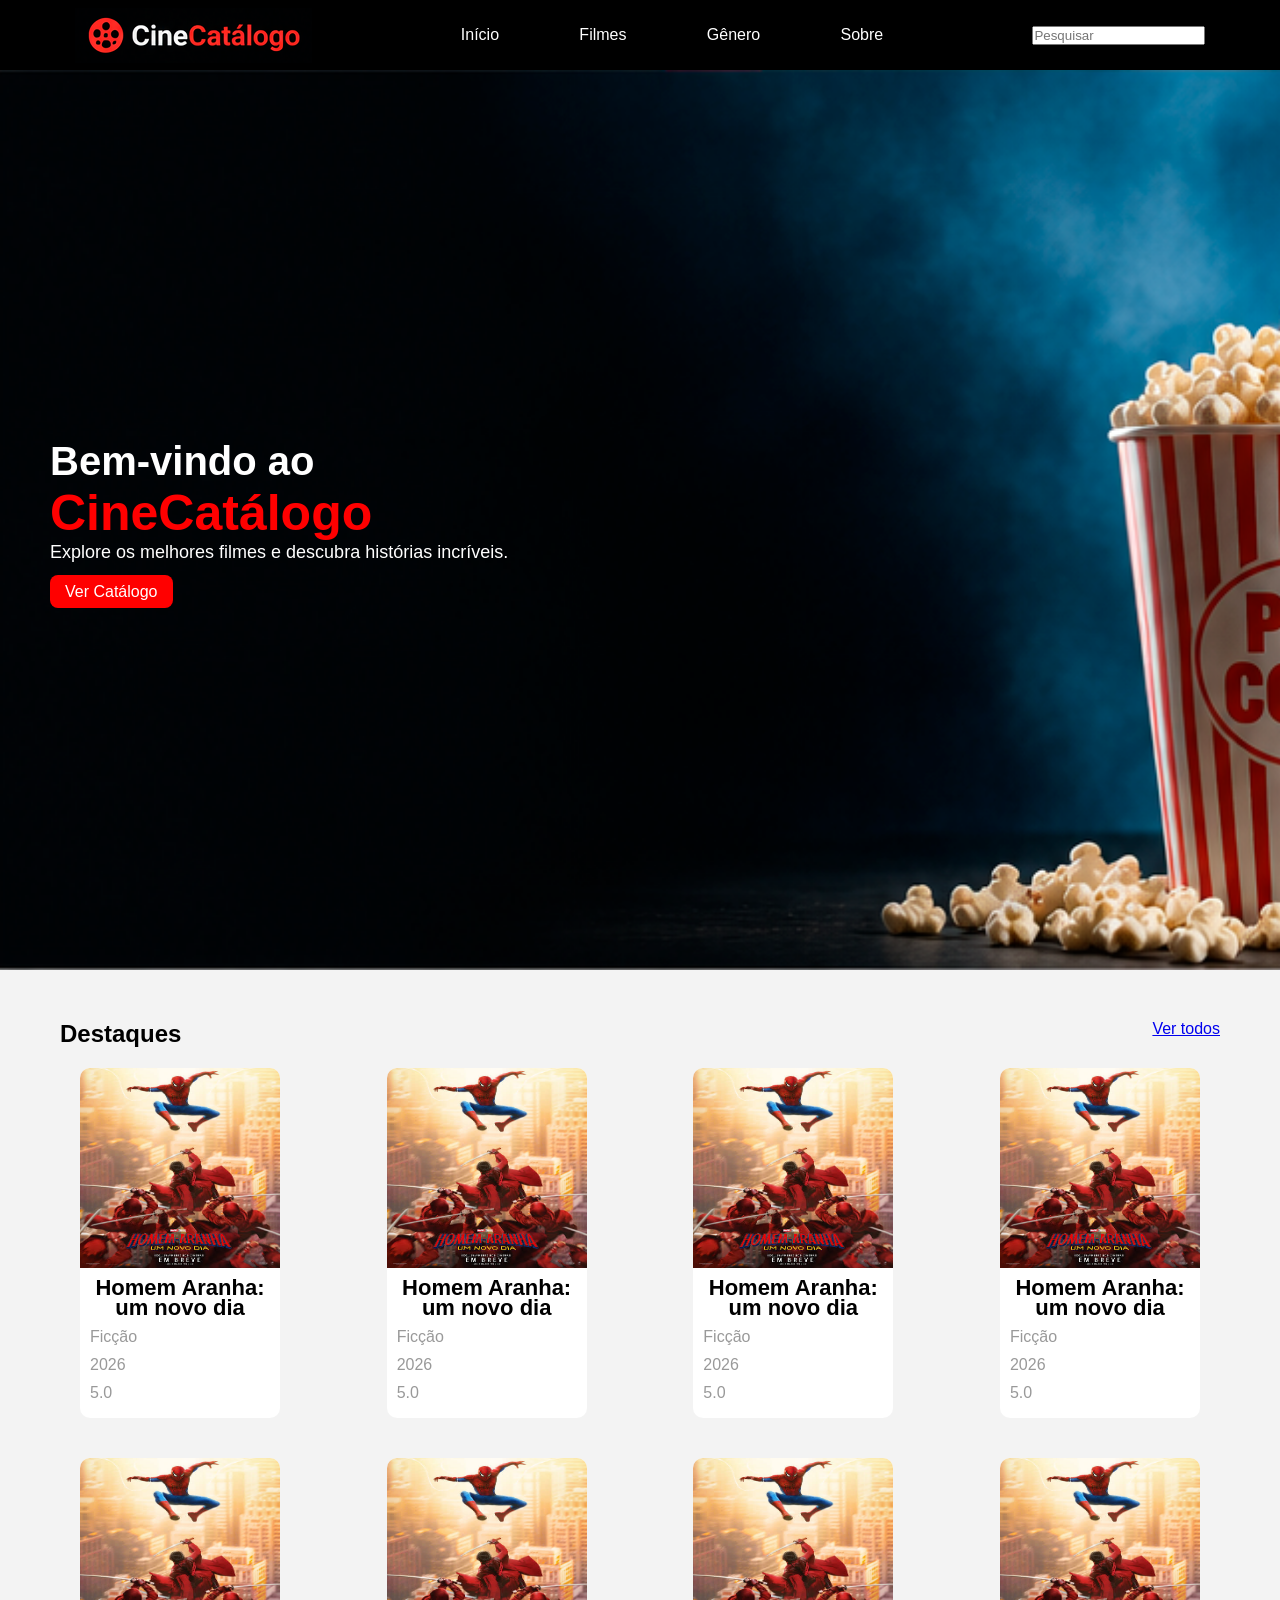
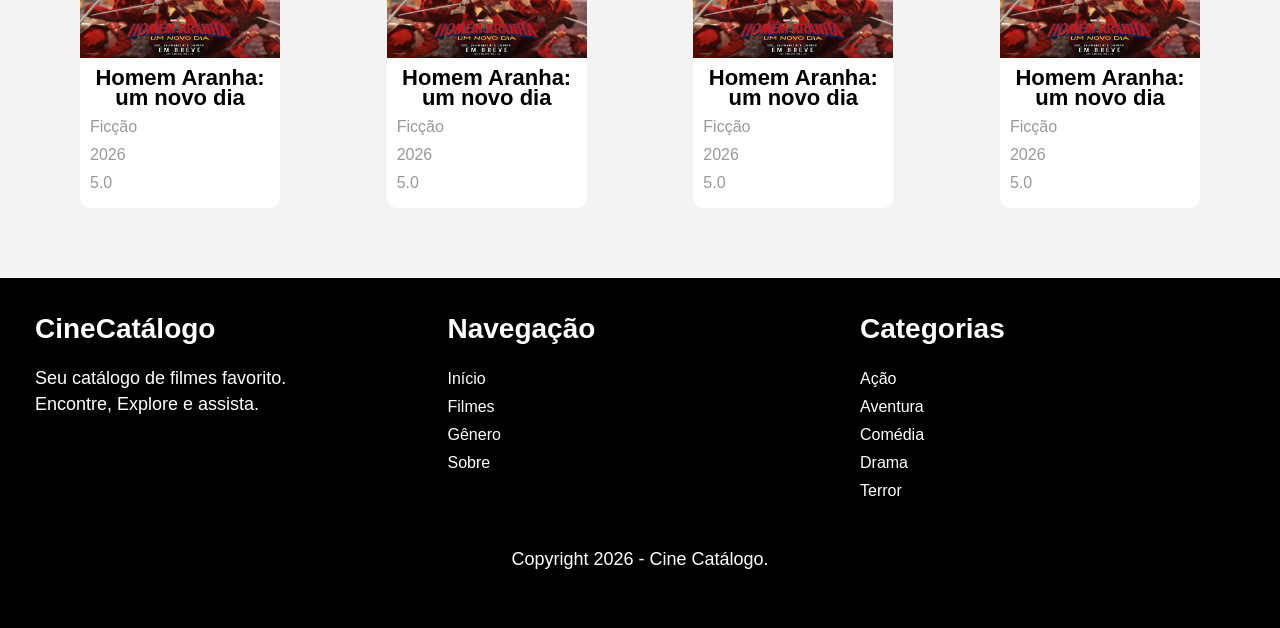
==== commit 35dce346: "Add files via upload" ====
--- a/index.html
+++ b/index.html
@@ -1,142 +1,125 @@
 <html>
-<head>
-	<title>Cine Catalogo</title>
-	<link rel="stylesheet" href="style.css">
-</head>
-
-<body>
-	<header>
-	 <div class="logo">
-	 	<img src="imagens/logo-cine.png">
-	 </div>
-	<ul>
-        <li><a href="#">Menu</a></li>
-		<li><a href="#">Inicio</a></li>
-		<li><a href="#">Filmes</a></li>
-		<li><a href="#">Gênero</a></li>
-		<li><a href="#">Sobre</a></li>
-	</ul>
-	 <div class="pesquisa">
-	 	<input type="text" placeholder="Pesquisar"> 	
-	 </header>
-	<main>
-		<div class="slide">
-
-			<div class="descricao-slide">
-
-		<h3>Bem vindo ao</h3>
-                <h2>CineCatálogo</h2>
-                <p>Explore os melhores filmes e descubra histórias incriveis.</p>
-                <a href="#">Ver Catálogo</a>
-
+	<head>
+		<title>Cine Catálogo</title>
+		<link rel="stylesheet" href="style.css">
+	</head>
+	<body>
+		<header>
+			<div class="logo">
+				<img src="imagens/logo-cine.png">
 			</div>
-
-		</div>
-		
-		<div class="catalogo">
 			<ul>
-			<div class="destaque-vertodos">
-		<h2>Destaques</h2>
-		<a href="#">Ver todos</a>
+				<li><a href="#">Início</a></li>
+				<li><a href="#">Filmes</a></li>
+				<li><a href="#">Gênero</a></li>
+				<li><a href="#">Sobre</a></li>
+			</ul>
+			<div class="pesquisa">
+				<input type="text" placeholder="Pesquisar">
 			</div>
-				<li>
-					<img src="imagens/capa-homemaranha.jfif"/>
-					<h2>capa-homemaranha.</h2>
-					<div class="categoria">animaçãoção</div>
-					<div class="lancamento">2021</div>
-					<div class="avaliacao"> 4.5</div>
-				</li>
-<li>
-					<img src="imagens/milagredasela7.jpg"/>
-					<h2>milagredasela7</h2>
-					<div class="categoria">ação</div>
-					<div class="lancamento">2004</div>
-					<div class="avaliacao"> 2.5</div>
-				</li>
-<li>
-					<img src="imagens/devoltaparacasa.jpg"/>
-					<h2>devoltaparacasa</h2>
-					<div class="categoria">fantasia</div>
-					<div class="lancamento">1968</div>
-					<div class="avaliacao"> 5.0</div>
-				</li>
-<li>
-					<img src="imagens/Divertida-Mente.webp"/>
-					<h2>Divertida-Mente</h2>
-					<div class="categoria">animação</div>
-					<div class="lancamento">2015</div>
-					<div class="avaliacao"> 2.5</div>
-				</li>
-<li>
-					<img src="imagens/Froozen-2.jpeg"/>
-					<h2>Froozen-2</h2>
-					<div class="categoria">animação</div>
-					<div class="lancamento">2020</div>
-					<div class="avaliacao"> 2.0</div>
-				</li>
-<li>
-					<img src="imagens/Maze_runner.jpg"/>
-					<h2>Maze_runner</h2>
-					<div class="categoria">ação</div>
-					<div class="lancamento">2014</div>
-					<div class="avaliacao"> 5.0</div>
-				</li>
-<li>
-					<img src="imagens/Moana.jpeg"/>
-					<h2>Moana</h2>
-					<div class="categoria">animação</div>
-					<div class="lancamento">2016</div>
-					<div class="avaliacao"> 4.5</div>
-				</li>
-<li>
-					<img src="imagens/O-impossível.png"/>
-					<h2>O-impossivel</h2>
-					<div class="categoria">drama</div>
-					<div class="lancamento">2025</div>
-					<div class="avaliacao"> 3.5</div>
-				</li>
-
-
-			</ul>
-		</div>
-
-	</main>
-
-	<footer>
-       </div>
-        <div class="sobre">
-<h2>CineCatálogo</h2>
-<p>Seu catálogo de filmes favorito.<br>
-Encontre, Explore e assista.</p>
-</div>
- <div class="menu">
-<h2>Navegação</h2>
-<ul>
-    <li> <a href="#"> Início</a></li>
-    <li><a href="#">Filmes</a></li>
-    <li><a href="#">Gênero</a></li>
-    <li><a href="#">Sobre</a></li>
-</ul>
-
-
-
-</div>
-
-
-</div>
-        <div class="categoria"> 
-<h2>Categorias</h2>
-<ul>
-    <li> <a href="#">Ação</a></li>
-    <li><a href="#">Aventura</a></li>
-    <li><a href="#">Suspense</a></li>
-    <li><a href="#">Terror</a></li>
-    <li><a href="#">Animação</a></li>
-</ul>
-
-
-</div>
-	</footer>
-</body>
-</html>
-
+		</header>
+		<main>
+			<div class="slide">
+				<div class="descricao-slide">
+					<h3>Bem-vindo ao</h3>
+					<h2>CineCatálogo</h2>
+					<p>Explore os melhores filmes e 
+					descubra histórias incríveis.</p>
+					<a href="#">Ver Catálogo</a>
+				</div>
+			</div>
+			<div class="catalogo">
+				
+				<ul>
+					<div class="destaque-vertodos">
+						<h2>Destaques</h2>
+						<a href="#">Ver todos</a>
+					</div>
+					<li>
+						<img src="imagens/capa-homemaranha.jfif"/>
+						<h2><a href="#">Homem Aranha: um novo dia</a></h2>
+						<div class="categoria">Ficção</div>
+						<div class="lancamento">2026</div>
+						<div class="avaliacao">5.0</div> 
+					</li>
+					<li>
+						<img src="imagens/capa-homemaranha.jfif"/>
+						<h2><a href="#">Homem Aranha: um novo dia</a></h2>
+						<div class="categoria">Ficção</div>
+						<div class="lancamento">2026</div>
+						<div class="avaliacao">5.0</div> 
+					</li>
+					<li>
+						<img src="imagens/capa-homemaranha.jfif"/>
+						<h2><a href="#">Homem Aranha: um novo dia</a></h2>
+						<div class="categoria">Ficção</div>
+						<div class="lancamento">2026</div>
+						<div class="avaliacao">5.0</div> 
+					</li>
+					<li>
+						<img src="imagens/capa-homemaranha.jfif"/>
+						<h2><a href="#">Homem Aranha: um novo dia</a></h2>
+						<div class="categoria">Ficção</div>
+						<div class="lancamento">2026</div>
+						<div class="avaliacao">5.0</div> 
+					</li>
+					<li>
+						<img src="imagens/capa-homemaranha.jfif"/>
+						<h2><a href="#">Homem Aranha: um novo dia</a></h2>
+						<div class="categoria">Ficção</div>
+						<div class="lancamento">2026</div>
+						<div class="avaliacao">5.0</div> 
+					</li>
+					<li>
+						<img src="imagens/capa-homemaranha.jfif"/>
+						<h2><a href="#">Homem Aranha: um novo dia</a></h2>
+						<div class="categoria">Ficção</div>
+						<div class="lancamento">2026</div>
+						<div class="avaliacao">5.0</div> 
+					</li>
+					<li>
+						<img src="imagens/capa-homemaranha.jfif"/>
+						<h2><a href="#">Homem Aranha: um novo dia</a></h2>
+						<div class="categoria">Ficção</div>
+						<div class="lancamento">2026</div>
+						<div class="avaliacao">5.0</div> 
+					</li>
+					<li>
+						<img src="imagens/capa-homemaranha.jfif"/>
+						<h2><a href="#">Homem Aranha: um novo dia</a></h2>
+						<div class="categoria">Ficção</div>
+						<div class="lancamento">2026</div>
+						<div class="avaliacao">5.0</div> 
+					</li>
+				</ul>
+			</div>
+		</main>
+		<footer>
+			<div class="sobre">
+				<h2>CineCatálogo</h2>
+				<p>Seu catálogo de filmes favorito.<br>
+				Encontre, Explore e assista.</p>
+			</div>
+			<div class="menu">
+				<h2>Navegação</h2>
+				<ul>
+					<li><a href="#">Início</a></li>
+					<li><a href="#">Filmes</a></li>
+					<li><a href="#">Gênero</a></li>
+					<li><a href="#">Sobre</a></li>
+				</ul>
+			</div>
+			<div class="categoria">
+				<h2>Categorias</h2>
+				<ul>
+					<li><a href="#">Ação</a></li>
+					<li><a href="#">Aventura</a></li>
+					<li><a href="#">Comédia</a></li>
+					<li><a href="#">Drama</a></li>
+					<li><a href="#">Terror</a></li>
+				</ul>
+			</div>
+			<p>Copyright 2026 - Cine Catálogo.</p>
+		</footer>
+	</body>
+</html>	
--- a/style.css
+++ b/style.css
@@ -1,25 +1,18 @@
-
-
-
-
-*{
-	margin: 0; padding: 0;
-}
-
+*{margin: 0; padding: 0;}
 body{
-	font-family:arial;
+	font-family: "Arial";
 	background: #f3f3f3;
 }
-header {
-	height:70px;
-	width: 100%;
-	background:black;
-	display: flex;
-	justify-content: space-between;
+header{
+	height: 70px;
+	width: 100%;
+	background: black;
+	display: flex;
+	justify-content:space-around;
 	align-items: center;
 }
-ul {
-	display: flex;
+ul{
+	display:flex;
 	justify-content: space-between;
 	width: 33%;
 }
@@ -27,63 +20,64 @@
 	color: white;
 	text-decoration: none;
 }
-
-
-
-
-
+header a:hover{
+	color: red;
+}
 main .slide{
 	background: url("imagens/banner-principal.png");
-	width:100%;
+	width: 100%;
 	height: 100vh;
 	background-repeat: no-repeat;
 	background-size:cover;
-	display:flex;
-	align-items:center;
+	display: flex;
+	align-items: center;
 }
 main .slide h3{
-    color: white;
-    font-size: 40px;
+	color: white;
+	font-size: 40px;
 }
 main .slide h2{
-	color:red;
-	font-size:50px;
+	color: red;
+	font-size: 50px;
 }
 main .slide p{
-	color:white;
+	color: white;
 	font-size: 18px;
 	margin-bottom: 20px;
 }
 main .slide a{
-	text-decoration:none;
-	color:white;
+	color: white;
 	background: red;
-	padding:8px 15px;
-	border-radius:8px;
-}
-main .descricao-slide {
+	padding: 8px 15px;
+	text-decoration: none;
+	border-radius: 8px;
+}
+main .slide .descricao-slide{
 	margin-left: 50px;
 }
 main .catalogo{
-	margin:50px;
+	margin: 50px;
 }
 main .catalogo ul .destaque-vertodos{
-	display:flex;
+	display: flex;
 	justify-content: space-between;
 	width: 100%;
 }
 main .catalogo ul li{
 	width: 200px;
-	height: 390px;
-	
+	height: 350px;
 	overflow: hidden;
 	border-radius: 10px;
-    margin: 20px;
+	margin: 20px;
 	background: #ffffff;
 }
+main .catalogo ul li:hover{
+	box-shadow: 1px 1px 5px 2px #00000030;
+	cursor: pointer;
+}
 main .catalogo ul li img{
 	width: 100%;
-	height: 260px;
+	height: 200px;
 }
 main .catalogo ul li h2{
 	font-size: 22px;
@@ -91,88 +85,126 @@
 	line-height: 20px;
 	margin: 10px 0;
 }
+main .catalogo ul li h2 a{
+	color: #000000;
+	text-decoration: none;
+}
+main .catalogo ul li h2 a:hover{
+	color: red;
+}
 main .catalogo ul li .categoria{
 	color: #999;
-	padding:0 0 10px 10px;
+	padding: 0 0 10px 10px;
 }
 main .catalogo ul li .lancamento{
 	color: #999;
-	padding:0 0 10px 10px;	
+	padding: 0 0 10px 10px;
 }
 main .catalogo ul li .avaliacao{
 	color: #999;
-	padding:0 0 10px 10px;
+	padding: 0 0 10px 10px;
+}
+main .catalogo ul{
+	width: 1160px;
+	display: flex;
+	flex-wrap: wrap;
+	margin: 0 auto;
+}
+footer{
+	background: #000;
+	height: 350px;
+	width: 100%;
+	display: flex;
+	padding: 15px;
+	color: white;
+	box-sizing: border-box;
+	flex-wrap: wrap;
+}
+footer div{
+	width: 33%;
+}
+footer h2{
+	font-size: 28px;
+	margin: 20px;
+}
+footer p{
+	font-size: 18px;
+	line-height: 26px;
+	margin: 20px;
+}
+footer .menu ul{
+	display: flex;
+	flex-direction: column;
+}
+footer .menu ul li{
+	list-style: none;
+	margin: 5px 0 5px 20px;
+}
+footer .menu ul li a{
+	color: white;
+	text-decoration: none;
+}
+footer .menu ul li a:hover{
+	color: red;
 }
 
-main .catalogo ul{
-width: 1160px;
-display:flex;
-flex-wrap: wrap;
-margin: 0 auto;
-}
-
-footer{
-background: #000;
-height: 350px;
-width: 100%;
-display:flex;
-padding: 15px;
- color: #fff;
-}
-footer div{
-
-    height: 350px;
-    width: 33%;
-    border: 1px solid #fff;
-   
-    
-}
-
-
-footer h2{
-
-font-size: 28px;
-    margin: 20px;
-}
-
-footer p{
-font-size: 18px;
-line-height: 26px;
-margin: 20px;
-}
-
-footer .menu ul{
-display: flex;
-flex-direction: column;
-}
-
-footer .menu ul li{
-list-style: none;
-margin: 5px 0 5px 20px;
-}
-
-footer .menu ul li a{
-color: white;
-text-decoration: none;
-}
-
-footer .menu ul li a:hover{
-color: red;
-}
 footer .categoria ul{
-display: flex;
-flex-direction: column;
-}
-
+	display: flex;
+	flex-direction: column;
+}
 footer .categoria ul li{
-list-style: none;
-margin: 5px 0 5px 20px;
-}
-
+	list-style: none;
+	margin: 5px 0 5px 20px;
+}
 footer .categoria ul li a{
-color: white;
-text-decoration: none;
-}
-
-
-
+	color: white;
+	text-decoration: none;
+}
+footer .categoria ul li a:hover{
+	color: red;
+}
+footer > p{
+	width: 100%;
+	text-align: center;
+}
+/*SINGLE*/
+.conteudo{
+	width: 1440px;
+	margin: 0 auto;
+}
+.filme{
+	display: flex;
+}
+.filme img{
+	width: 200px;
+	margin: 20px;
+	border: 3px solid #cccccc40;
+	box-shadow: 0px 0px 3px 5px #00000030;
+	border-radius: 10px;
+}
+.filme h1{
+	margin-top: 20px;
+	color: #777777;
+	margin-bottom: 20px;
+}
+.filme p{
+	font-size: 19px;
+	text-align: justify;
+}
+.disponivel{
+	width: 1000px;
+}
+.disponivel ul{
+	display: flex;
+	justify-content: space-between;
+	width: 1000px;
+	margin: 20px;
+}
+.disponivel ul li{
+	list-style: none;
+	background: red;
+	color: white;
+	padding: 4px 7px;
+	font-size: 22px;
+	border-radius: 7px;
+}
